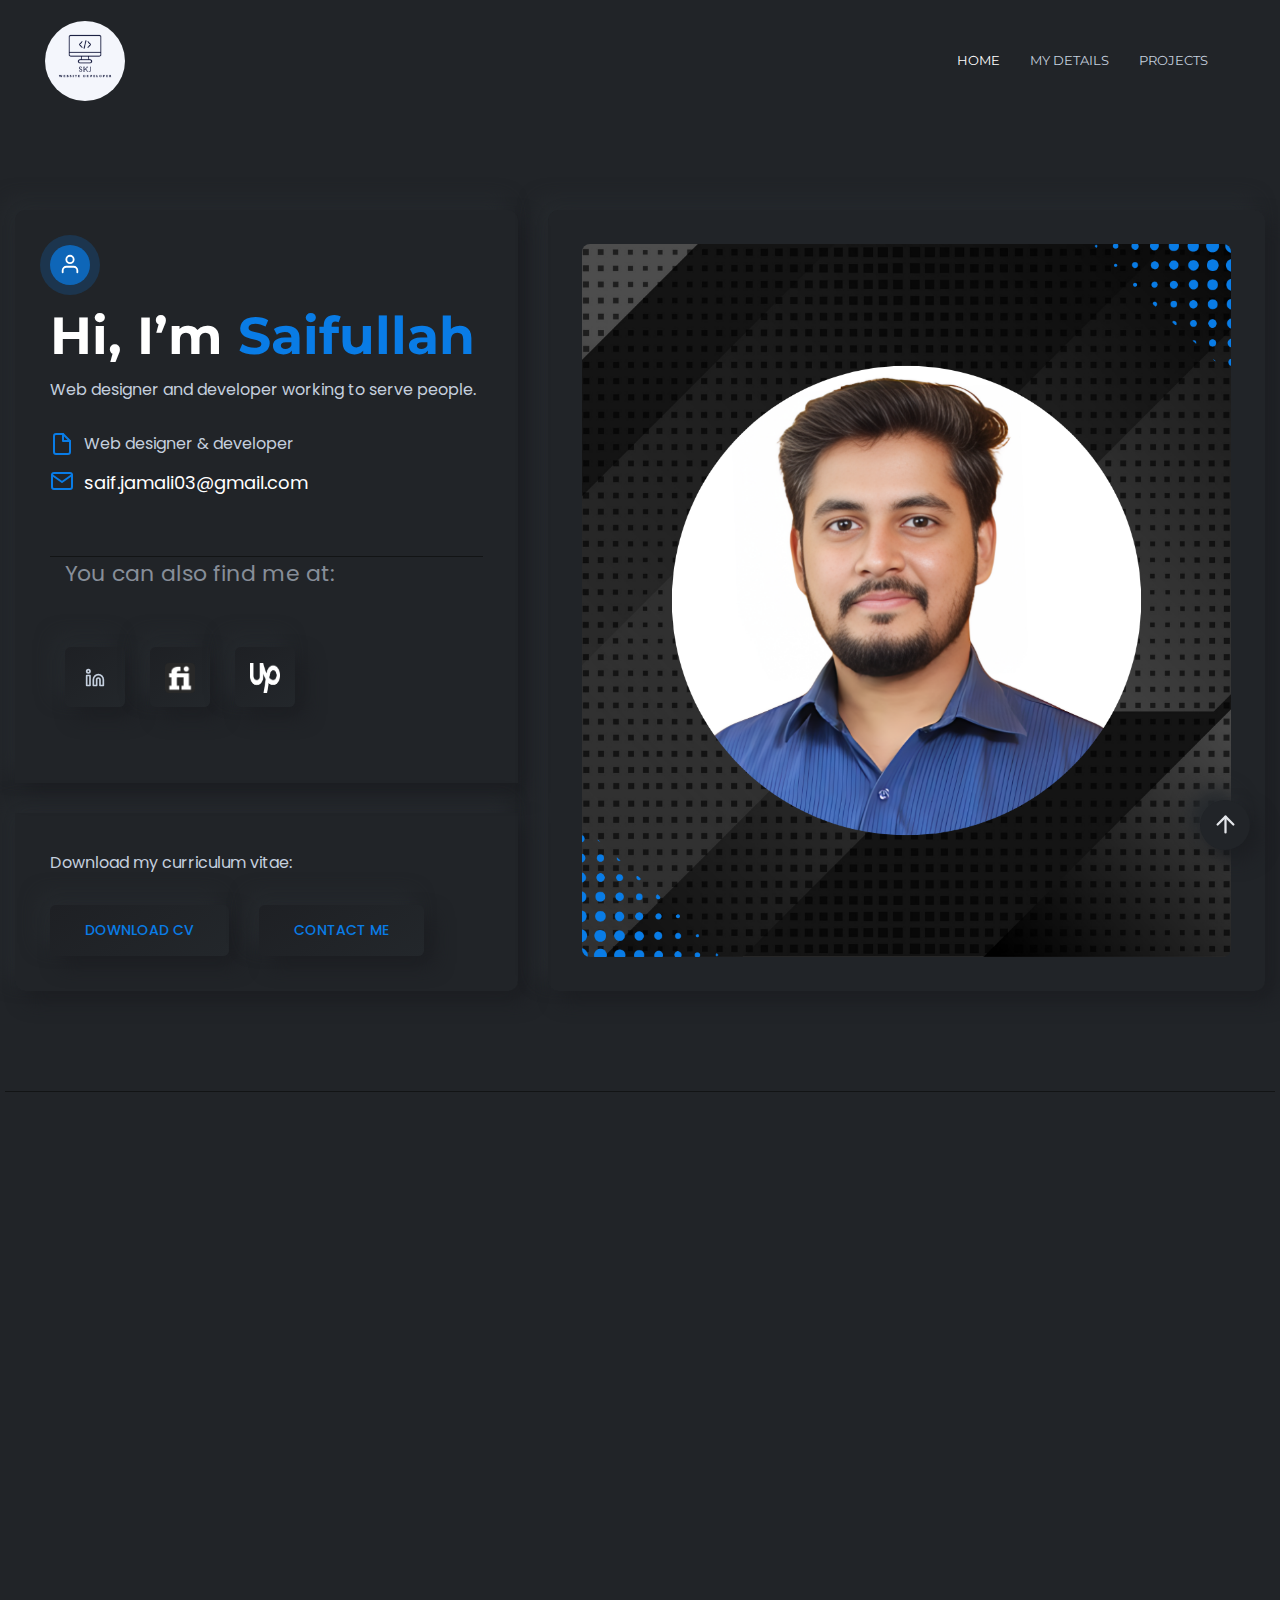
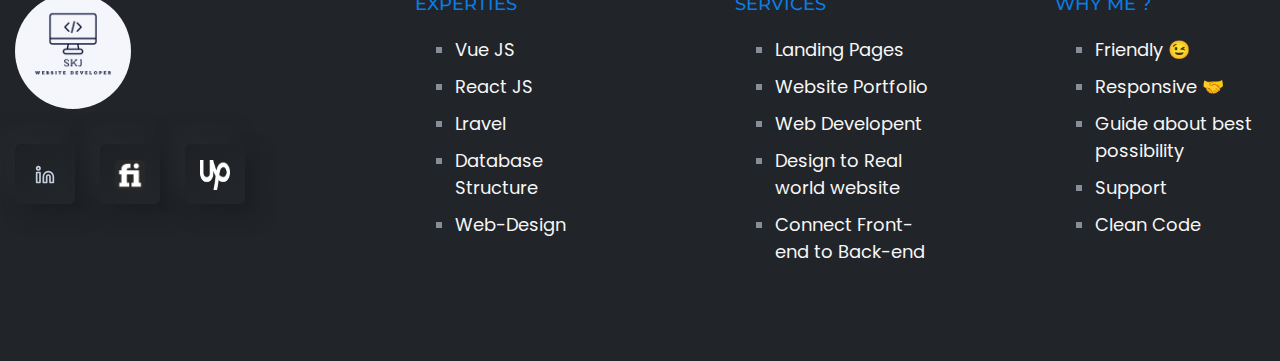
==== index.html @ 43b7f796 "portfolio" ====
<!DOCTYPE html>
<html lang="en">


<head>
    <meta charset="utf-8">
    <meta http-equiv="x-ua-compatible" content="ie=edge">
    <title>Saifullah</title>
    <meta name="robots" content="noindex, follow" />
    <meta name="description" content="">
    <meta name="viewport" content="width=device-width, initial-scale=1, shrink-to-fit=no">
    <!-- Favicon -->
    <link rel="shortcut icon" href="assets/images/portfolio-logo.png">
    <!-- CSS 
    ============================================ -->
    <link rel="stylesheet" href="assets/css/vendor/bootstrap.min.css">
    <link rel="stylesheet" href="assets/css/vendor/slick.css">
    <link rel="stylesheet" href="assets/css/vendor/slick-theme.css">
    <link rel="stylesheet" href="assets/css/vendor/aos.css">
    <link rel="stylesheet" href="assets/css/plugins/feature.css">
    <!-- Style css -->
    <link rel="stylesheet" href="assets/css/style.css">
</head>

<body class="template-color-1 spybody" data-spy="scroll" data-target=".navbar-example2" data-offset="150">
    <!-- header - developer home -->

    <!-- Start Header -->
    <header class="rn-header haeder-default black-logo-version header--fixed header--sticky">
        <div class="header-wrapper rn-popup-mobile-menu m--0 row align-items-center">
            <!-- Start Header Left -->
            <div class="col-lg-2 col-6">
                <div class="header-left">
                    <div class="logo">
                        <a href="#">
                            <img style="border-radius: 100%; width: 80px; " src="assets/images/portfolio-logo.png" alt="logo-image">
                        </a>
                    </div>
                </div>
            </div>
            <!-- End Header Left -->
            <!-- Start Header Center -->
            <div class="col-lg-10 col-6">
                <div class="header-center">
                    <nav id="sideNav" class="mainmenu-nav navbar-example2 d-none d-xl-block">
                        <!-- Start Mainmanu Nav -->
                        <ul class="primary-menu nav nav-pills">
                            <li class="nav-item"><a class="nav-link smoth-animation active" href="#home">Home</a></li>
                            <li class="nav-item"><a class="nav-link smoth-animation" href="#resume">My Details</a></li>
                            <li class="nav-item"><a class="nav-link smoth-animation" href="#portfolio">Projects</a></li>
                        </ul>
                        <!-- End Mainmanu Nav -->
                    </nav>
                    <!-- Start Header Right  -->
                    <div class="header-right">

                        <div class="hamberger-menu d-block d-xl-none">
                            <i id="menuBtn" class="feather-menu humberger-menu"></i>
                        </div>

                        <div class="close-menu d-block">
                            <span class="closeTrigger">
                                <i data-feather="x"></i>
                            </span>
                        </div>
                    </div>
                    <!-- End Header Right  -->

                </div>
            </div>
            <!-- End Header Center -->
        </div>
    </header>
    <!-- End Header Area -->

    <!-- Start Popup Mobile Menu  -->
    <div class="popup-mobile-menu">
        <div class="inner">
            <div class="menu-top">
                <div class="menu-header">
                    <a class="logo" href="index-2.html">
                        <img style="border-radius:100%; width:30%;" src="assets/images/portfolio-logo.png" alt="logo-image">
                    </a>
                    <div class="close-button">
                        <button class="close-menu-activation close"><i data-feather="x"></i></button>
                    </div>
                </div>
                <p class="discription">Welcomr to my profile.
                </p>
            </div>
            <div class="content">
                <ul class="primary-menu nav nav-pills">
                    <li class="nav-item"><a class="nav-link smoth-animation active" href="#home">Home</a></li>
                    <li class="nav-item"><a class="nav-link smoth-animation" href="#resume">My Details</a></li>
                    <li class="nav-item"><a class="nav-link smoth-animation" href="#portfolio">Projects</a></li>
                </ul>
                <!-- social sharea area -->
                <div class="social-share-style-1 mt--40">
                    <span class="title">Find me also</span>
                    <ul class="social-share d-flex liststyle">
                        <li class="facebook">
                            <a href="https://www.linkedin.com/in/saifkj/">
                                <i data-feather="linkedin"></i>
                            </a>
                        </li>
                        <li class="instagram">
                            <a href="https://www.fiverr.com/saifullah1110">
                                <img style="width: 30px; height: 30px;" src="assets/images/icons/fiverr.png" alt="">
                            </a>
                        </li>
                        <li class="linkedin">
                            <a href="https://www.upwork.com/freelancers/~0142172d98c1a4bb8a">
                                <img style="width: 30px; height: 30px;" src="assets/images/icons/upwork.png" alt="">
                            </a>
                        </li>
                    </ul>
                </div>
                <!-- end -->
            </div>
        </div>
    </div>
    <!-- End Popup Mobile Menu  -->

    <main class="main-page-wrapper">

        <!-- Start Slider Area -->
        <div id="home" class="rn-slide-area">
            <div class="slide slider-style-3">
                <div class="container">
                    <div class="row slider-wrapper">
                        <div class="order-2 order-xl-1 col-lg-12 col-xl-5 mt_lg--50 mt_md--50 mt_sm--50">
                            <div class="slider-info">
                                <div class="row">
                                    <div class="col-xl-12 col-lg-12 col-12">
                                        <div class="user-info-top">
                                            <div class="user-info-header">
                                                <div class="user">
                                                    <i data-feather="user"></i>
                                                </div>
                                                <h2 class="title">
                                                    Hi, I’m <span>Saifullah</span>
                                                </h2>
                                                <p class="disc">Web designer and developer working to serve people.</p>
                                            </div>
                                            <div class="user-info-footer">
                                                <div class="info">
                                                    <i data-feather="file"></i>
                                                    <span>Web designer & developer</span>
                                                </div>
                                                <div class="info">
                                                    <i data-feather="mail"></i>
                                                    <a href="mailto:saif.jamali03@gmail.com">saif.jamali03@gmail.com</a>
                                                </div>

                                                <div id="footer" class="rn-footer-area footer-style-2 section-separator">
                                                    <div class="container">
                                                        <p style="margin-top: 60px;">You can also find me at: </p>
                                                        <div class="row">
                                                            <div class="col-xl-3 col-12 col-lg-3 col-md-6 col-sm-6 col-12">
                                                                <div class="social-icone-wrapper">
                                                                    <ul class="social-share d-flex liststyle">
                                                                        <li class="facebook">
                                                                            <a href="https://www.linkedin.com/in/saifkj/">
                                                                                <i data-feather="linkedin"></i>
                                                                            </a>
                                                                        </li>
                                                                        <li class="instagram">
                                                                            <a href="https://www.fiverr.com/saifullah1110">
                                                                                <img style="width: 30px; height: 30px;" src="assets/images/icons/fiverr.png" alt="">
                                                                            </a>
                                                                        </li>
                                                                        <li class="linkedin">
                                                                            <a href="https://www.upwork.com/freelancers/~0142172d98c1a4bb8a">
                                                                                <img style="width: 30px; height: 30px;" src="assets/images/icons/upwork.png" alt="">
                                                                            </a>
                                                                        </li>
                                                                    </ul>
                                                                </div>
                                                            </div>
                                                        </div>
                                                    </div>
                                                </div>
                                            </div>
                                        </div>
                                    </div>

                                    <div class="col-xl-12 col-lg-12 col-12">
                                        <div class="user-info-bottom">
                                            <span>Download my curriculum vitae: </span>
                                            <div class="button-wrapper d-flex">
                                                <a class="rn-btn mr--30" href="#contacts"><span>DOWNLOAD CV</span></a>
                                                <a class="rn-btn" href="#contacts"><span>CONTACT ME</span></a>
                                            </div>
                                        </div>
                                    </div>

                                </div>
                            </div>
                        </div>

                        <div class="order-1 order-xl-2 col-lg-12 col-xl-7">
                            <div class="background-image-area">
                                <div class="thumbnail-image">
                                    <img src="assets/images/portfolio-my-image.png" alt="Personal Portfolio">
                                </div>
                            </div>
                        </div>
                    </div>
                </div>
            </div>
        </div>
        <!-- End Slider Area -->

        <div class="rn-resume-area rn-section-gap section-separator" id="resume">
            <div class="container">
                <div class="row">
                    <div class="col-lg-12">
                        <div data-aos="fade-up" data-aos-duration="500" data-aos-delay="100" data-aos-once="true" class="section-title text-center">
                            <span class="subtitle">3+ Years of Experience</span>
                            <h2 class="title">My Details</h2>
                        </div>
                    </div>
                </div>
                <div class="row mt--45">
                    <div class="col-lg-12">
                        <ul data-aos="fade-up" data-aos-duration="500" data-aos-delay="100" data-aos-once="true" class="rn-nav-list nav nav-tabs" id="myTabs" role="tablist">
                            <li class="nav-item">
                                <a class="nav-link active" id="education-tab" data-toggle="tab" href="#education" role="tab" aria-controls="education" aria-selected="true">education</a>
                            </li>
                            <li class="nav-item">
                                <a class="nav-link " id="professional-tab" data-toggle="tab" href="#professional" role="tab" aria-controls="professional" aria-selected="false">professional
                                    Skills</a>
                            </li>
                            <li class="nav-item">
                                <a class="nav-link" id="experience-tab" data-toggle="tab" href="#experience" role="tab" aria-controls="experience" aria-selected="false">experience</a>
                            </li>
                        </ul>

                        <!-- Start Tab Content Wrapper  -->
                        <div data-aos="fade-up" data-aos-duration="500" data-aos-delay="200" data-aos-once="true" class="rn-nav-content tab-content" id="myTabContents">

                            <!-- Education Section  -->
                            <div class="tab-pane show active fade single-tab-area" id="education" role="tabpanel" aria-labelledby="education-tab">
                                <div class="personal-experience-inner mt--40">

                                    <h4 class="maintitle">Education</h4>
                                    
                                    <div class="row">
                                        <!-- Start Skill List Area  -->
                                            <div class="col-lg-6 col-md-12 col-12">
                                                <div class="content">
                                                    <div class="experience-list">

                                                        <div class="resume-single-list">
                                                            <div class="inner">
                                                                <div class="heading">
                                                                    <div class="title">
                                                                        <h4>Microverse</h4>
                                                                        <span>Global Remote School of Programming</span>
                                                                    </div>
                                                                </div>
                                                                <p class="description">
                                                                    Microverse Graduate | Full Stack Web Developer Training | Emphasis on remote collaboration and 
                                                                    real-world project experience
                                                                </p>
                                                            </div>
                                                        </div>

                                                        <div class="resume-single-list">
                                                            <div class="inner">
                                                                <div class="heading">
                                                                    <div class="title">
                                                                        <h4>Intermediate</h4>
                                                                        <span>Pre-Enginering</span>
                                                                    </div>
                                                                </div>
                                                                <p class="description">
                                                                    This preparatory phase equips students with the essential knowledge and 
                                                                    problem-solving skills necessary for success in diverse engineering disciplines.
                                                                </p>
                                                            </div>
                                                        </div>
                                                    </div>
                                                </div>
                                            </div>

                                            <div class="col-lg-6 col-md-12 col-12">
                                                <div class="content">
                                                    <div class="experience-list">
                                                        <!-- Start Single List  -->
                                                        <div class="resume-single-list">
                                                            <div class="inner">
                                                                <div class="heading">
                                                                    <div class="title">
                                                                        <h4> Aptech </h4>
                                                                        <span>School Of Information Technology</span>
                                                                    </div>
                                                                </div>
                                                                <p class="description">
                                                                    Aptech Certified Professional |
                                                                    Developed practical skills for effective problem-solving and software development.</p>
                                                            </div>
                                                        </div>
                                                        <!-- End Single List  -->

                                                        <!-- Start Single List  -->
                                                        <div class="resume-single-list">
                                                            <div class="inner">
                                                                <div class="heading">
                                                                    <div class="title">
                                                                        <h4>Bachelors</h4>
                                                                        <span>Bachelors in Studies</span>
                                                                    </div>
                                                                </div>
                                                                <p class="description"> 
                                                                    Bachelors degree in International Relations which 
                                                                    helps me to understand the world politics , cold war, and the descision making in critical 
                                                                    conditions
                                                                </p>
                                                            </div>
                                                        </div>
                                                        <!-- End Single List  -->

                                                    </div>
                                                </div>
                                            </div>
                                        <!-- End Skill List Area  -->
                                    </div>
                                </div>
                            </div>
                            <!-- Education Section  -->

                            <!-- Skills Sections  -->
                            <div class="tab-pane fade " id="professional" role="tabpanel" aria-labelledby="professional-tab">
                                <div class="personal-experience-inner mt--40">
                                    <div class="row row--40">

                                        <div class="col-lg-6 col-md-6 col-12">
                                            <div class="progress-wrapper">
                                                <div class="content">
                                                    <span class="subtitle">Features</span>
                                                    <h4 class="maintitle">Design Skill</h4>

                                                    <div class="progress-charts">
                                                        <h6 class="heading heading-h6">FIGMA</h6>
                                                        <div class="progress">
                                                            <div class="progress-bar wow fadeInLeft" data-wow-duration="0.5s" data-wow-delay=".3s" role="progressbar" style="width: 85%" aria-valuenow="85" aria-valuemin="0" aria-valuemax="100"></div>
                                                        </div>
                                                    </div>
                                                    
                                                    <div class="progress-charts">
                                                        <h6 class="heading heading-h6">CANVA</h6>
                                                        <div class="progress">
                                                            <div class="progress-bar wow fadeInLeft" data-wow-duration="0.6s" data-wow-delay=".4s" role="progressbar" style="width: 70%" aria-valuenow="85" aria-valuemin="0" aria-valuemax="100"></div>
                                                        </div>
                                                    </div>

                                                    <div class="progress-charts">
                                                        <h6 class="heading heading-h6">PORTFOLIO</h6>
                                                        <div class="progress">
                                                            <div class="progress-bar wow fadeInLeft" data-wow-duration="0.7s" data-wow-delay=".5s" role="progressbar" style="width: 75%" aria-valuenow="85" aria-valuemin="0" aria-valuemax="100"></div>
                                                        </div>
                                                    </div>

                                                    <div class="progress-charts">
                                                        <h6 class="heading heading-h6">LANDING PAGE</h6>
                                                        <div class="progress">
                                                            <div class="progress-bar wow fadeInLeft" data-wow-duration="0.8s" data-wow-delay=".6s" role="progressbar" style="width: 88%" aria-valuenow="85" aria-valuemin="0" aria-valuemax="100"></div>
                                                        </div>
                                                    </div>

                                                    <div class="progress-charts">
                                                        <h6 class="heading heading-h6">TAILWIND CSS</h6>
                                                        <div class="progress">
                                                            <div class="progress-bar wow fadeInLeft" data-wow-duration="0.8s" data-wow-delay=".6s" role="progressbar" style="width: 75%" aria-valuenow="85" aria-valuemin="0" aria-valuemax="100"></div>
                                                        </div>
                                                    </div>

                                                    <div class="progress-charts">
                                                        <h6 class="heading heading-h6">BOOTSTRAP</h6>
                                                        <div class="progress">
                                                            <div class="progress-bar wow fadeInLeft" data-wow-duration="0.8s" data-wow-delay=".6s" role="progressbar" style="width: 75%" aria-valuenow="85" aria-valuemin="0" aria-valuemax="100"></div>
                                                        </div>
                                                    </div>

                                                </div>
                                            </div>
                                        </div>


                                        <div class="col-lg-6 col-md-6 col-12 mt_sm--60">
                                            <div class="progress-wrapper">
                                                <div class="content">
                                                    <span class="subtitle">Features</span>
                                                    <h4 class="maintitle">Development Skill</h4>
                                                    <div class="progress-charts">
                                                        <h6 class="heading heading-h6">REACT JS</h6>
                                                        <div class="progress">
                                                            <div class="progress-bar wow fadeInLeft" data-wow-duration="0.5s" data-wow-delay=".3s" role="progressbar" style="width: 85%" aria-valuenow="85" aria-valuemin="0" aria-valuemax="100"></div>
                                                        </div>
                                                    </div>
                                                    <div class="progress-charts">
                                                        <h6 class="heading heading-h6">VUE JS</h6>
                                                        <div class="progress">
                                                            <div class="progress-bar wow fadeInLeft" data-wow-duration="0.6s" data-wow-delay=".4s" role="progressbar" style="width: 88%" aria-valuenow="85" aria-valuemin="0" aria-valuemax="100"></div>
                                                        </div>
                                                    </div>

                                                    <div class="progress-charts">
                                                        <h6 class="heading heading-h6">HTML/ CSS / VANILLAN JAVASCRIPT</h6>
                                                        <div class="progress">
                                                            <div class="progress-bar wow fadeInLeft" data-wow-duration="0.7s" data-wow-delay=".5s" role="progressbar" style="width: 90%" aria-valuenow="85" aria-valuemin="0" aria-valuemax="100"></div>
                                                        </div>
                                                    </div>


                                                    <div class="progress-charts">
                                                        <h6 class="heading heading-h6">PHP LARAVEL</h6>
                                                        <div class="progress">
                                                            <div class="progress-bar wow fadeInLeft" data-wow-duration="0.9s" data-wow-delay=".7s" role="progressbar" style="width: 77%" aria-valuenow="85" aria-valuemin="0" aria-valuemax="100"></div>
                                                        </div>
                                                    </div>

                                                    <div class="progress-charts">
                                                        <h6 class="heading heading-h6">DATABASE</h6>
                                                        <div class="progress">
                                                            <div class="progress-bar wow fadeInLeft" data-wow-duration="0.9s" data-wow-delay=".7s" role="progressbar" style="width: 77%" aria-valuenow="85" aria-valuemin="0" aria-valuemax="100"></div>
                                                        </div>
                                                    </div>

                                                    <div class="progress-charts">
                                                        <h6 class="heading heading-h6">API DEVELOPMENT</h6>
                                                        <div class="progress">
                                                            <div class="progress-bar wow fadeInLeft" data-wow-duration="0.9s" data-wow-delay=".7s" role="progressbar" style="width: 81%" aria-valuenow="85" aria-valuemin="0" aria-valuemax="100"></div>
                                                        </div>
                                                    </div>
                                                    <!-- End Single Progress Charts -->

                                                </div>
                                            </div>
                                        </div>
                                        <!-- End Single Progressbar  -->

                                    </div>
                                </div>
                            </div>
                            <!-- Skills Sections  -->

                            <!-- Start Single Tab  -->
                            <div class="tab-pane fade" id="experience" role="tabpanel" aria-labelledby="experience-tab">
                                <div class="personal-experience-inner mt--40">
                                    <h4 class="maintitle">Job Experience</h4>
                                    <div class="row">
                                        <!-- Start Skill List Area 2nd  -->
                                        <div class="col-lg-6 col-md-12 col-12 mt_md--60 mt_sm--60">
                                            <div class="content">

                                                <div class="experience-list">

                                                    <!-- Start Single List  -->
                                                    <div class="resume-single-list">
                                                        <div class="inner">
                                                            <div class="heading">
                                                                <div class="title">
                                                                    <h4>Microverse</h4>
                                                                    <span>Student Intern</span>
                                                                </div>

                                                            </div>
                                                            <p class="description">
                                                                As a student intern I have the opportunity of the code reviews, providing and receiving constructive 
                                                                feedback from peers and mentors to improve their coding abilities.
                                                            </p>
                                                        </div>
                                                    </div>
                                                    <!-- End Single List  -->

                                                    <!-- Start Single List  -->
                                                    <div class="resume-single-list">
                                                        <div class="inner">
                                                            <div class="heading">
                                                                <div class="title">
                                                                    <h4>Jeeglo</h4>
                                                                    <span>Web Developer</span>
                                                                </div>
                                                            </div>
                                                            <p class="description">
                                                                I work on Vue.js for frontend development, creating Laravel APIs, and 
                                                                seamlessly connecting frontend interfaces with 
                                                                backend Laravel databases.
                                                            </p>
                                                        </div>
                                                    </div>
                                                </div>
                                            </div>
                                        </div>

                                          <div class="col-lg-6 col-md-12 col-12 mt_md--60 mt_sm--60">
                                            <div class="content">
                                                <div class="experience-list">

                                                    <div class="resume-single-list">
                                                        <div class="inner">
                                                            <div class="heading">
                                                                <div class="title">
                                                                    <h4>Microverse</h4>
                                                                    <span>Mentor</span>
                                                                </div>
                                                            </div>
                                                            <p class="description">
                                                                Guide Students If they stuck with coding problems, help them to build commincations skills,
                                                                support them with new tools and guide how use. 
                                                                Also guide them how to work with the differnet people of the worlds.
                                                            </p>
                                                        </div>
                                                    </div>

                                                    <!-- <div class="resume-single-list">
                                                        <div class="inner">
                                                            <div class="heading">
                                                                <div class="title">
                                                                    <h4>The Personal Portfolio Mystery</h4>
                                                                    <span>Job at Rainbow-Themes (2008 - 2016)</span>
                                                                </div>
                                                                <div class="date-of-time">
                                                                    <span>4.95/5</span>
                                                                </div>
                                                            </div>
                                                            <p class="description">Generate Lorem Ipsum which looks. Ut tincidunt est ac dolor aliquam sodales.
                                                                Phasellus sed mauris hendrerit, laoreet sem in, lobortis
                                                                mauris hendrerit ante.</p>
                                                        </div>
                                                    </div>                                                    -->

                                                </div>
                                            </div>
                                        </div>
                                        <!-- End Skill List Area  -->

                                    </div>
                                </div>
                            </div>
                            <!-- End Single Tab  -->
                        </div>
                    </div>
                </div>
            </div>
        </div>

        <!-- Projects -->
        <div id="portfolio" class="rn-portfolio-area portfolio-style-three rn-section-gap section-separator">
            <div class="container">
                <div class="row">
                    <div class="col-lg-12">
                        <div data-aos="fade-up" data-aos-duration="500" data-aos-delay="100" data-aos-once="true" class="section-title text-center">
                            <span class="subtitle">Visit my projects</span>
                            <h2 class="title">Projects</h2>
                        </div>
                    </div>
                </div>
                <div class="row mt--25 mt_md--5 mt_sm--5">
                    <div class="col-lg-12">
                        <div data-aos="fade-up" data-aos-duration="500" data-aos-delay="200" data-aos-once="true" class="portfolio-wrapper portfolio-slick-activation slick-arrow-style-one rn-slick-dot-style">

                            <div class="rn-portfolio-slick">
                                <div class="rn-portfolio" data-toggle="modal" data-target="#exampleModalCenter">
                                    <div class="inner">
                                        <div class="thumbnail">
                                            <a href="javascript:void(0)">
                                                <img style="height:150px !important;" src="assets/images/my-projects/project001.png" alt="Personal Portfolio Images">
                                            </a>
                                        </div>
                                        <div class="content">
                                            <div class="category-info">
                                                <div class="category-list">
                                                    <a href="javascript:void(0)">CAPSTONE PROJECT</a>
                                                </div>
                                            </div>
                                            <h4 class="title">
                                                <a href="https://saifullah767.github.io/capstone/" target="_blank">
                                                    CC GLOBAL SUMMIT LANDING PAGE
                                                    <i class="feather-arrow-up-right"></i>
                                                </a>
                                            </h4>
                                        </div>
                                    </div>
                                </div>
                            </div>

                            <div class="rn-portfolio-slick">
                                <div class="rn-portfolio" data-toggle="modal" data-target="#exampleModalCenter">
                                    <div class="inner">
                                        <div class="thumbnail">
                                            <a href="javascript:void(0)">
                                                <img style="height:150px !important;" src="assets/images/my-projects/project-upwork-round.png" alt="Personal Portfolio Images">
                                            </a>
                                        </div>
                                        <div class="content">
                                            <div class="category-info">
                                                <div class="category-list">
                                                    <a href="javascript:void(0)">Upwork Project</a>
                                                </div>
                                            </div>
                                            <h4 class="title">
                                                <a href="https://up-work-test-46on.vercel.app/" target="_blank">
                                                    Round Home || Landing Page
                                                    <i class="feather-arrow-up-right"></i>
                                                </a>
                                            </h4>
                                        </div>
                                    </div>
                                </div>
                            </div>

                            <div class="rn-portfolio-slick">
                                <div class="rn-portfolio" data-toggle="modal" data-target="#exampleModalCenter">
                                    <div class="inner">
                                        <div class="thumbnail">
                                            <a href="javascript:void(0)">
                                                <img style="height:150px !important;" src="assets/images/my-projects/project-oldprotfolio.png" alt="Personal Portfolio Images">
                                            </a>
                                        </div>
                                        <div class="content">
                                            <div class="category-info">
                                                <div class="category-list">
                                                    <a href="javascript:void(0)">My Previous Portfolio</a>
                                                </div>
                                            </div>
                                            <h4 class="title">
                                                <a href="https://saifullah767.github.io/My-portfolio/" target="_blank">
                                                    My Previous portfolio based on React JS
                                                    <i class="feather-arrow-up-right"></i>
                                                </a>
                                            </h4>
                                        </div>
                                    </div>
                                </div>
                            </div>

                            <div class="rn-portfolio-slick">
                                <div class="rn-portfolio" data-toggle="modal" data-target="#exampleModalCenter">
                                    <div class="inner">
                                        <div class="thumbnail">
                                            <a href="javascript:void(0)">
                                                <img style="height:150px !important;" src="assets/images/my-projects/project-awesomeBooks.png" alt="Personal Portfolio Images">
                                            </a>
                                        </div>
                                        <div class="content">
                                            <div class="category-info">
                                                <div class="category-list">
                                                    <a href="javascript:void(0)">Awesome Books</a>
                                                </div>
                                            </div>
                                            <h4 class="title">
                                                <a href="https://saifullah767.github.io/Awesome-Books-ES6/" target="_blank">
                                                    Project Based on Vanilla JS to store data
                                                    <i class="feather-arrow-up-right"></i>
                                                </a>
                                            </h4>
                                        </div>
                                    </div>
                                </div>
                            </div>

                            <div class="rn-portfolio-slick">
                                <div class="rn-portfolio" data-toggle="modal" data-target="#exampleModalCenter">
                                    <div class="inner">
                                        <div class="thumbnail">
                                            <a href="javascript:void(0)">
                                                <img style="height:150px !important;" src="assets/images/my-projects/project-portfolio-module.png" alt="Personal Portfolio Images">
                                            </a>
                                        </div>
                                        <div class="content">
                                            <div class="category-info">
                                                <div class="category-list">
                                                    <a href="javascript:void(0)">Portfolio Website Project</a>
                                                </div>
                                            </div>
                                            <h4 class="title">
                                                <a href="https://saifullah767.github.io/Portfolio_module/project_one.html" target="_blank">
                                                    Figma to HTML / CSS convert template project
                                                    <i class="feather-arrow-up-right"></i>
                                                </a>
                                            </h4>
                                        </div>
                                    </div>
                                </div>
                            </div>

                        </div>
                    </div>
                </div>
            </div>
        </div>


        <!-- Modal Portfolio Body area Start -->

        <!-- End Modal Portfolio area -->

        <!-- Back to  top Start -->
        <div class="backto-top">
            <div>
                <i data-feather="arrow-up"></i>
            </div>
        </div>
        <!-- Back to top end -->

    </main>
    <!-- Rn footer area Start -->
        <div id="footer" class="rn-footer-area footer-style-2 rn-section-gapTop section-separator">
            <div class="container pb--80 pb_sm--40 plr_sm--20">
                <div class="row">
                    <div class="col-xl-3 col-12 col-lg-3 col-md-6 col-sm-6 col-12">
                        <div class="logo-thumbnail">
                            <a href="#"><img style="border-radius:100%; width:40%;" src="assets/images/portfolio-logo.png" alt="logo-image"></a>
                        </div>
                        <div class="social-icone-wrapper">
                            <ul class="social-share d-flex liststyle">
                                <li class="facebook">
                                    <a href="https://www.linkedin.com/in/saifkj/">
                                        <i data-feather="linkedin"></i>
                                    </a>
                                </li>
                                <li class="instagram">
                                    <a href="https://www.fiverr.com/saifullah1110">
                                        <img style="width: 30px; height: 30px;" src="assets/images/icons/fiverr.png" alt="">
                                    </a>
                                </li>
                                <li class="linkedin">
                                    <a href="https://www.upwork.com/freelancers/~0142172d98c1a4bb8a">
                                        <img style="width: 30px; height: 30px;" src="assets/images/icons/upwork.png" alt="">
                                    </a>
                                </li>
                            </ul>
                        </div>
                    </div>
                    <div class="col-sl-3 col-12 mt_sm--20 col-lg-3 col-md-6 col-sm-6 col-12">
                        <div class="menu-wrapper">
                            <div class="menu-title">
                                <h6>Experties</h6>
                            </div>
                            <ul class="">
                                <li><a href="#">Vue JS</a></li>
                                <li><a href="#">React JS</a></li>
                                <li><a href="#">Lravel</a></li>
                                <li><a href="#">Database Structure</a></li>
                                <li><a href="#">Web-Design</a></li>
                            </ul>
                        </div>
                    </div>
                    <div class="col-sl-3 col-12 mt_sm--20 col-lg-3 col-md-6 col-sm-6 col-12">
                        <div class="menu-wrapper">
                            <div class="menu-title">
                                <h6>Services</h6>
                            </div>
                            <ul class="">
                                <li><a href="#">Landing Pages</a></li>
                                <li><a href="#">Website Portfolio</a></li>
                                <li><a href="#">Web Developent</a></li>
                                <li><a href="#">Design to Real world website</a></li>
                                <li><a href="#">Connect Front-end to Back-end</a></li>
                            </ul>
                        </div>
                    </div>
                    <div class="col-sl-3 col-12 mt_sm--20 col-lg-3 col-md-6 col-sm-6 col-12">
                        <div class="menu-wrapper">
                            <div class="menu-title">
                                <h6>Why Me ? </h6>
                            </div>
                            <ul class="">
                                <li><a href="#">Friendly 😉</a></li>
                                <li><a href="#">Responsive 🤝</a></li>
                                <li><a href="#">Guide about best possibility</a></li>
                                <li><a href="#">Support</a></li>
                                <li><a href="#">Clean Code </a></li>
                            </ul>
                        </div>
                    </div>
                </div>
            </div>
        </div>
    <!-- Rn footer area end -->
    <!-- JS ============================================ -->
    <script src="assets/js/vendor/jquery.js"></script>
    <script src="assets/js/vendor/modernizer.min.js"></script>
    <script src="assets/js/vendor/feather.min.js"></script>
    <script src="assets/js/vendor/slick.min.js"></script>
    <script src="assets/js/vendor/bootstrap.js"></script>
    <script src="assets/js/vendor/text-type.js"></script>
    <script src="assets/js/vendor/wow.js"></script>
    <script src="assets/js/vendor/aos.js"></script>
    <script src="assets/js/vendor/particles.js"></script>
    <!-- main JS -->
    <script src="assets/js/main.js"></script>
</body>


</html>
---- assets/css/plugins/feature.css ----
@font-face{font-family:'Feather';src:url('../../fonts/Feather144f.ttf?sdxovp') format('truetype'),url('../../fonts/Feather144f.woff?sdxovp') format('woff'),url('../../fonts/Feather144f.svg?sdxovp#Feather') format('svg');font-weight:normal;font-style:normal}[class^="feather-"],[class*=" feather-"]{font-family:'feather' !important;speak:none;font-style:normal;font-weight:normal;font-variant:normal;text-transform:none;line-height:1;-webkit-font-smoothing:antialiased;-moz-osx-font-smoothing:grayscale}.feather-activity:before{content:"\e900"}.feather-airplay:before{content:"\e901"}.feather-alecirclert-:before{content:"\e902"}.feather-alert-octagon:before{content:"\e903"}.feather-alert-triangle:before{content:"\e904"}.feather-align-center:before{content:"\e905"}.feather-align-justify:before{content:"\e906"}.feather-align-left:before{content:"\e907"}.feather-align-right:before{content:"\e908"}.feather-anchor:before{content:"\e909"}.feather-aperture:before{content:"\e90a"}.feather-archive:before{content:"\e90b"}.feather-arrow-down:before{content:"\e90c"}.feather-arrow-down-circle:before{content:"\e90d"}.feather-arrow-down-left:before{content:"\e90e"}.feather-arrow-down-right:before{content:"\e90f"}.feather-arrow-left:before{content:"\e910"}.feather-arrow-left-circle:before{content:"\e911"}.feather-arrow-right:before{content:"\e912"}.feather-arrow-right-circle:before{content:"\e913"}.feather-arrow-up:before{content:"\e914"}.feather-arrow-up-circle:before{content:"\e915"}.feather-arrow-up-left:before{content:"\e916"}.feather-arrow-up-right:before{content:"\e917"}.feather-at-sign:before{content:"\e918"}.feather-award:before{content:"\e919"}.feather-bar-chart:before{content:"\e91a"}.feather-bar-chart-2:before{content:"\e91b"}.feather-battery:before{content:"\e91c"}.feather-battery-charging:before{content:"\e91d"}.feather-bell:before{content:"\e91e"}.feather-bell-off:before{content:"\e91f"}.feather-bluetooth:before{content:"\e920"}.feather-bold:before{content:"\e921"}.feather-book:before{content:"\e922"}.feather-book-open:before{content:"\e923"}.feather-bookmark:before{content:"\e924"}.feather-box:before{content:"\e925"}.feather-briefcase:before{content:"\e926"}.feather-calendar:before{content:"\e927"}.feather-camera:before{content:"\e928"}.feather-camera-off:before{content:"\e929"}.feather-cast:before{content:"\e92a"}.feather-check:before{content:"\e92b"}.feather-check-circle:before{content:"\e92c"}.feather-check-square:before{content:"\e92d"}.feather-chevron-down:before{content:"\e92e"}.feather-chevron-left:before{content:"\e92f"}.feather-chevron-right:before{content:"\e930"}.feather-chevron-up:before{content:"\e931"}.feather-chevrons-down:before{content:"\e932"}.feather-chevrons-left:before{content:"\e933"}.feather-chevrons-right:before{content:"\e934"}.feather-chevrons-up:before{content:"\e935"}.feather-chrome:before{content:"\e936"}.feather-circle:before{content:"\e937"}.feather-clipboard:before{content:"\e938"}.feather-clock:before{content:"\e939"}.feather-cloud:before{content:"\e93a"}.feather-cloud-drizzle:before{content:"\e93b"}.feather-cloud-lightning:before{content:"\e93c"}.feather-cloud-off:before{content:"\e93d"}.feather-cloud-rain:before{content:"\e93e"}.feather-cloud-snow:before{content:"\e93f"}.feather-code:before{content:"\e940"}.feather-codepen:before{content:"\e941"}.feather-command:before{content:"\e942"}.feather-compass:before{content:"\e943"}.feather-copy:before{content:"\e944"}.feather-corner-down-left:before{content:"\e945"}.feather-corner-down-right:before{content:"\e946"}.feather-corner-left-down:before{content:"\e947"}.feather-corner-left-up:before{content:"\e948"}.feather-corner-right-down:before{content:"\e949"}.feather-corner-right-up:before{content:"\e94a"}.feather-corner-up-left:before{content:"\e94b"}.feather-corner-up-right:before{content:"\e94c"}.feather-cpu:before{content:"\e94d"}.feather-credit-card:before{content:"\e94e"}.feather-crop:before{content:"\e94f"}.feather-crosshair:before{content:"\e950"}.feather-database:before{content:"\e951"}.feather-delete:before{content:"\e952"}.feather-disc:before{content:"\e953"}.feather-dollar-sign:before{content:"\e954"}.feather-download:before{content:"\e955"}.feather-download-cloud:before{content:"\e956"}.feather-droplet:before{content:"\e957"}.feather-edit:before{content:"\e958"}.feather-edit-2:before{content:"\e959"}.feather-edit-3:before{content:"\e95a"}.feather-external-link:before{content:"\e95b"}.feather-eye:before{content:"\e95c"}.feather-eye-off:before{content:"\e95d"}.feather-facebook:before{content:"\e95e"}.feather-fast-forward:before{content:"\e95f"}.feather-feather:before{content:"\e960"}.feather-file:before{content:"\e961"}.feather-file-minus:before{content:"\e962"}.feather-file-plus:before{content:"\e963"}.feather-file-text:before{content:"\e964"}.feather-film:before{content:"\e965"}.feather-filter:before{content:"\e966"}.feather-flag:before{content:"\e967"}.feather-folder:before{content:"\e968"}.feather-folder-minus:before{content:"\e969"}.feather-folder-plus:before{content:"\e96a"}.feather-gift:before{content:"\e96b"}.feather-git-branch:before{content:"\e96c"}.feather-git-commit:before{content:"\e96d"}.feather-git-merge:before{content:"\e96e"}.feather-git-pull-request:before{content:"\e96f"}.feather-github:before{content:"\e970"}.feather-gitlab:before{content:"\e971"}.feather-globe:before{content:"\e972"}.feather-grid:before{content:"\e973"}.feather-hard-drive:before{content:"\e974"}.feather-hash:before{content:"\e975"}.feather-headphones:before{content:"\e976"}.feather-heart:before{content:"\e977"}.feather-help-circle:before{content:"\e978"}.feather-home:before{content:"\e979"}.feather-image:before{content:"\e97a"}.feather-inbox:before{content:"\e97b"}.feather-info:before{content:"\e97c"}.feather-instagram:before{content:"\e97d"}.feather-italic:before{content:"\e97e"}.feather-layers:before{content:"\e97f"}.feather-layout:before{content:"\e980"}.feather-life-buoy:before{content:"\e981"}.feather-link:before{content:"\e982"}.feather-link-2:before{content:"\e983"}.feather-linkedin:before{content:"\e984"}.feather-list:before{content:"\e985"}.feather-loader:before{content:"\e986"}.feather-lock:before{content:"\e987"}.feather-log-in:before{content:"\e988"}.feather-log-out:before{content:"\e989"}.feather-mail:before{content:"\e98a"}.feather-map:before{content:"\e98b"}.feather-map-pin:before{content:"\e98c"}.feather-maximize:before{content:"\e98d"}.feather-maximize-2:before{content:"\e98e"}.feather-menu:before{content:"\e98f"}.feather-message-circle:before{content:"\e990"}.feather-message-square:before{content:"\e991"}.feather-mic:before{content:"\e992"}.feather-mic-off:before{content:"\e993"}.feather-minimize:before{content:"\e994"}.feather-minimize-2:before{content:"\e995"}.feather-minus:before{content:"\e996"}.feather-minus-circle:before{content:"\e997"}.feather-minus-square:before{content:"\e998"}.feather-monitor:before{content:"\e999"}.feather-moon:before{content:"\e99a"}.feather-more-horizontal:before{content:"\e99b"}.feather-more-vertical:before{content:"\e99c"}.feather-move:before{content:"\e99d"}.feather-music:before{content:"\e99e"}.feather-navigation:before{content:"\e99f"}.feather-navigation-2:before{content:"\e9a0"}.feather-octagon:before{content:"\e9a1"}.feather-package:before{content:"\e9a2"}.feather-paperclip:before{content:"\e9a3"}.feather-pause:before{content:"\e9a4"}.feather-pause-circle:before{content:"\e9a5"}.feather-percent:before{content:"\e9a6"}.feather-phone:before{content:"\e9a7"}.feather-phone-call:before{content:"\e9a8"}.feather-phone-forwarded:before{content:"\e9a9"}.feather-phone-incoming:before{content:"\e9aa"}.feather-phone-missed:before{content:"\e9ab"}.feather-phone-off:before{content:"\e9ac"}.feather-phone-outgoing:before{content:"\e9ad"}.feather-pie-chart:before{content:"\e9ae"}.feather-play:before{content:"\e9af"}.feather-play-circle:before{content:"\e9b0"}.feather-plus:before{content:"\e9b1"}.feather-plus-circle:before{content:"\e9b2"}.feather-plus-square:before{content:"\e9b3"}.feather-pocket:before{content:"\e9b4"}.feather-power:before{content:"\e9b5"}.feather-printer:before{content:"\e9b6"}.feather-radio:before{content:"\e9b7"}.feather-refresh-ccw:before{content:"\e9b8"}.feather-refresh-cw:before{content:"\e9b9"}.feather-repeat:before{content:"\e9ba"}.feather-rewind:before{content:"\e9bb"}.feather-rotate-ccw:before{content:"\e9bc"}.feather-rotate-cw:before{content:"\e9bd"}.feather-rss:before{content:"\e9be"}.feather-save:before{content:"\e9bf"}.feather-scissors:before{content:"\e9c0"}.feather-search:before{content:"\e9c1"}.feather-send:before{content:"\e9c2"}.feather-server:before{content:"\e9c3"}.feather-settings:before{content:"\e9c4"}.feather-share:before{content:"\e9c5"}.feather-share-2:before{content:"\e9c6"}.feather-shield:before{content:"\e9c7"}.feather-shield-off:before{content:"\e9c8"}.feather-shopping-bag:before{content:"\e9c9"}.feather-shopping-cart:before{content:"\e9ca"}.feather-shuffle:before{content:"\e9cb"}.feather-sidebar:before{content:"\e9cc"}.feather-skip-back:before{content:"\e9cd"}.feather-skip-forward:before{content:"\e9ce"}.feather-slack:before{content:"\e9cf"}.feather-slash:before{content:"\e9d0"}.feather-sliders:before{content:"\e9d1"}.feather-smartphone:before{content:"\e9d2"}.feather-speaker:before{content:"\e9d3"}.feather-square:before{content:"\e9d4"}.feather-star:before{content:"\e9d5"}.feather-stop-circle:before{content:"\e9d6"}.feather-sun:before{content:"\e9d7"}.feather-sunrise:before{content:"\e9d8"}.feather-sunset:before{content:"\e9d9"}.feather-tablet:before{content:"\e9da"}.feather-tag:before{content:"\e9db"}.feather-target:before{content:"\e9dc"}.feather-terminal:before{content:"\e9dd"}.feather-thermometer:before{content:"\e9de"}.feather-thumbs-down:before{content:"\e9df"}.feather-thumbs-up:before{content:"\e9e0"}.feather-toggle-left:before{content:"\e9e1"}.feather-toggle-right:before{content:"\e9e2"}.feather-trash:before{content:"\e9e3"}.feather-trash-2:before{content:"\e9e4"}.feather-trending-down:before{content:"\e9e5"}.feather-trending-up:before{content:"\e9e6"}.feather-triangle:before{content:"\e9e7"}.feather-truck:before{content:"\e9e8"}.feather-tv:before{content:"\e9e9"}.feather-twitter:before{content:"\e9ea"}.feather-type:before{content:"\e9eb"}.feather-umbrella:before{content:"\e9ec"}.feather-underline:before{content:"\e9ed"}.feather-unlock:before{content:"\e9ee"}.feather-upload:before{content:"\e9ef"}.feather-upload-cloud:before{content:"\e9f0"}.feather-user:before{content:"\e9f1"}.feather-user-check:before{content:"\e9f2"}.feather-user-minus:before{content:"\e9f3"}.feather-user-plus:before{content:"\e9f4"}.feather-user-x:before{content:"\e9f5"}.feather-users:before{content:"\e9f6"}.feather-video:before{content:"\e9f7"}.feather-video-off:before{content:"\e9f8"}.feather-voicemail:before{content:"\e9f9"}.feather-volume:before{content:"\e9fa"}.feather-volume-1:before{content:"\e9fb"}.feather-volume-2:before{content:"\e9fc"}.feather-volume-x:before{content:"\e9fd"}.feather-watch:before{content:"\e9fe"}.feather-wifi:before{content:"\e9ff"}.feather-wifi-off:before{content:"\ea00"}.feather-wind:before{content:"\ea01"}.feather-x:before{content:"\ea02"}.feather-x-circle:before{content:"\ea03"}.feather-x-square:before{content:"\ea04"}.feather-youtube:before{content:"\ea05"}.feather-zap:before{content:"\ea06"}.feather-zap-off:before{content:"\ea07"}.feather-zoom-in:before{content:"\ea08"}.feather-zoom-out:before{content:"\ea09"}
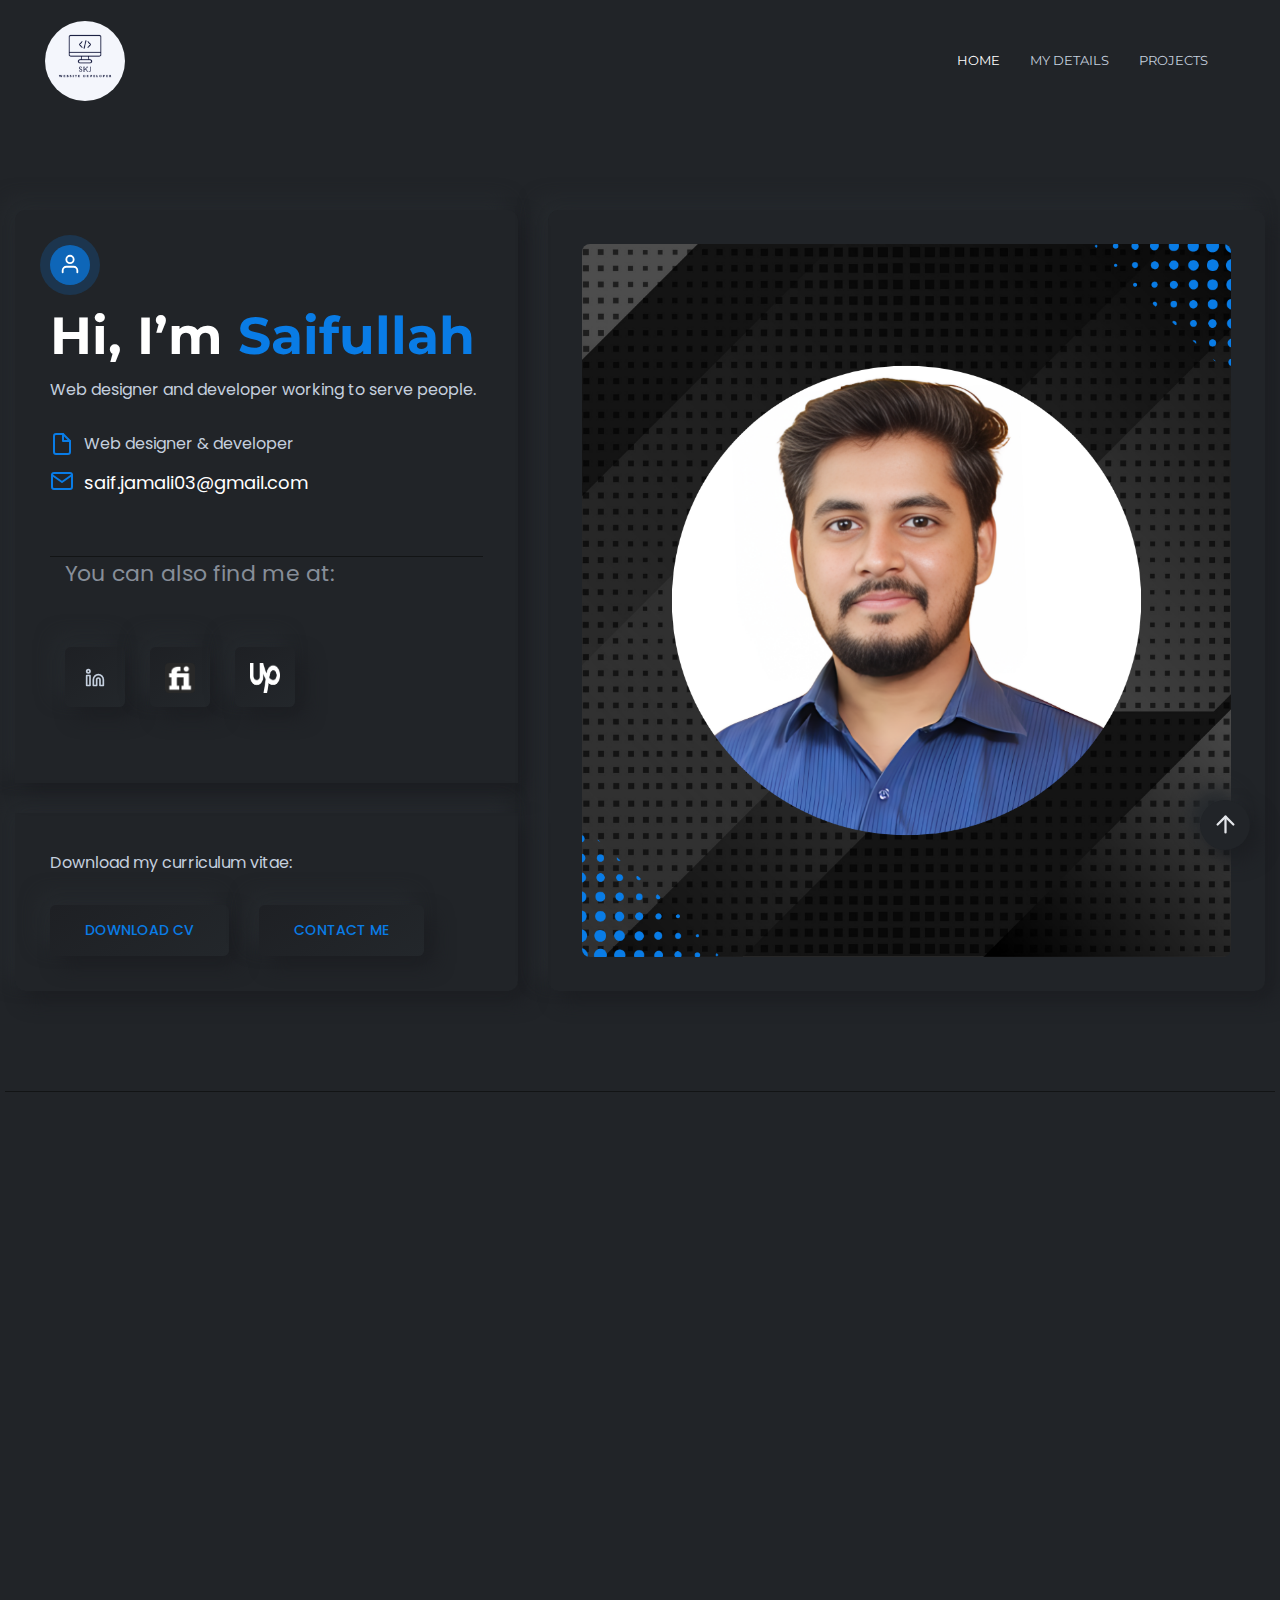
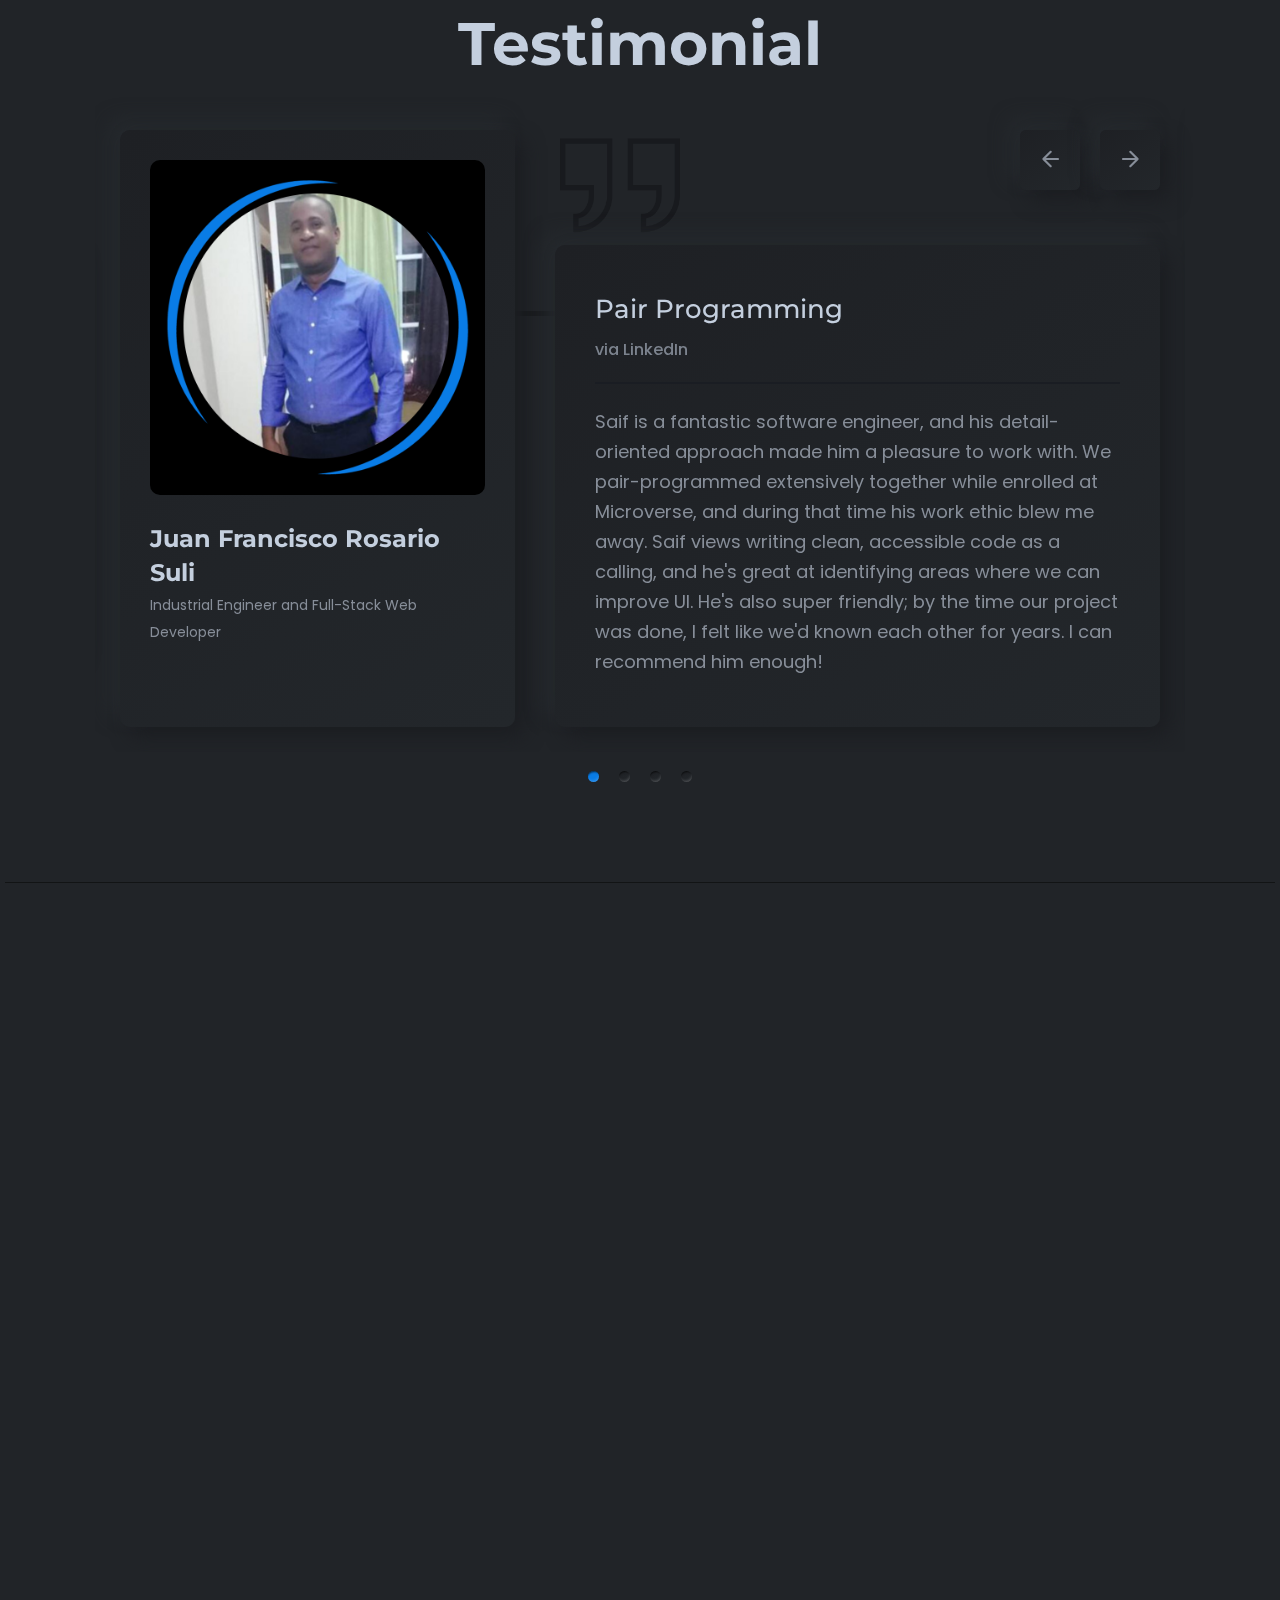
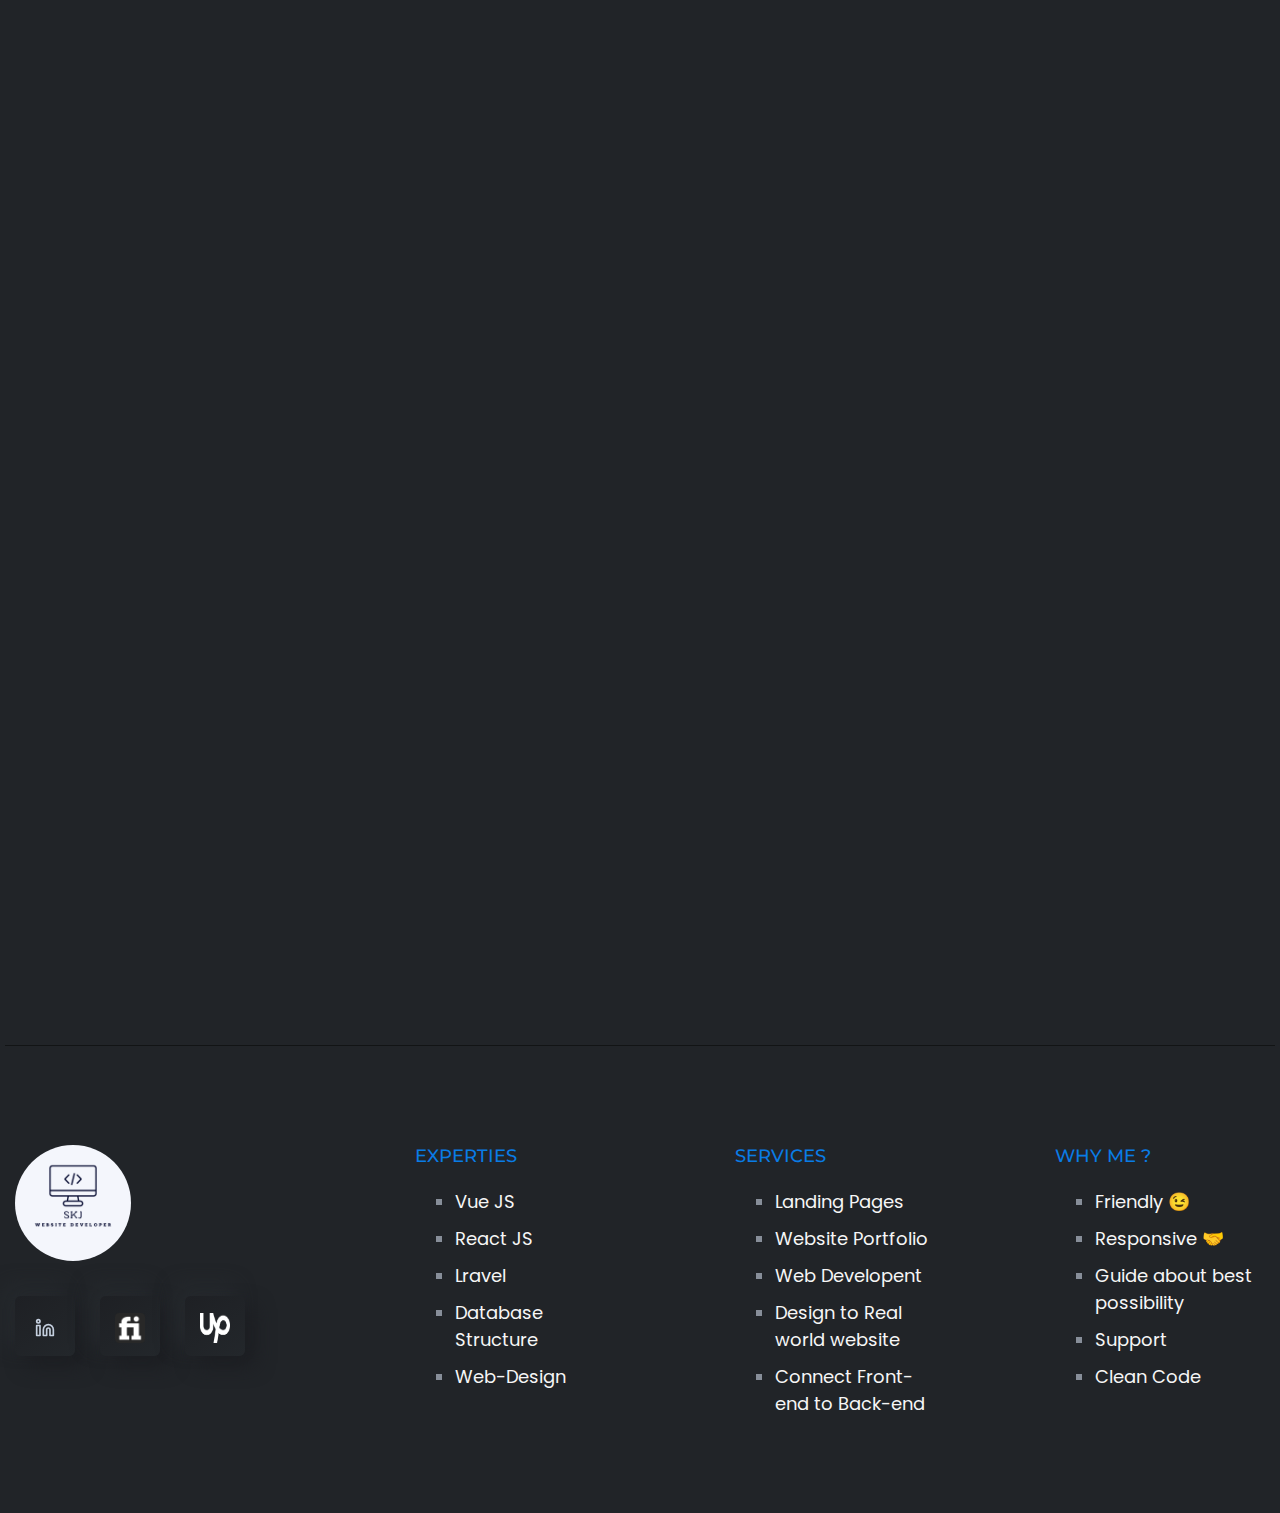
==== commit 485fea5a: "testimonial and certificate" ====
--- a/index.html
+++ b/index.html
@@ -692,6 +692,307 @@
                 </div>
             </div>
         </div>
+        <!-- Projects -->
+
+        <!-- Start Testimonia Area  -->
+            <div class="rn-testimonial-area rn-section-gap section-separator" id="testimonial">
+                <div class="container">
+                    <div class="row">
+                        <div class="col-lg-12">
+                            <div class="section-title text-center">
+                                <!-- <span class="subtitle">What Clients Say</span> -->
+                                <h2 class="title">Testimonial</h2>
+                            </div>
+                        </div>
+                    </div>
+                    <div class="row">
+                        <div class="col-lg-12">
+                            <div class="testimonial-activation testimonial-pb mb--30">
+                                <!-- Start Single testiminail -->
+                                <div class="testimonial mt--50 mt_md--40 mt_sm--40">
+                                    <div class="inner">
+                                        <div class="card-info">
+                                            <div class="card-thumbnail">
+                                                <img src="assets/images/testimonial/1.png" alt="Testimonial-image">
+                                            </div>
+                                            <div class="card-content">
+                                                <h3 class="title">Juan Francisco Rosario Suli</h3>
+                                                <span class="designation">Industrial Engineer and Full-Stack Web Developer</span>
+                                            </div>
+                                        </div>
+                                        <div class="card-description">
+                                            <div class="title-area">
+                                                <div class="title-info">
+                                                    <h3 class="title">Pair Programming</h3>
+                                                    <span class="date">via LinkedIn</span>
+                                                </div>
+                                            </div>
+                                            <div class="seperator"></div>
+                                            <p class="discription">
+                                                Saif is a fantastic software engineer, and his detail-oriented approach made him a pleasure to work with. 
+                                                We pair-programmed extensively together while enrolled at Microverse, and during that time his work ethic blew me away. 
+                                                Saif views writing clean, accessible code as a calling, and he's great at identifying areas where we can improve UI. 
+                                                He's also super friendly; by the time our project was done, I felt like we'd known each other for years. 
+                                                I can recommend him enough!
+                                            </p>
+                                        </div>
+                                    </div>
+                                </div>
+                                <!--End Single testiminail -->
+
+                                <!-- Start Single testiminail -->
+                                <div class="testimonial mt--50 mt_md--40 mt_sm--40">
+                                    <div class="inner">
+                                        <div class="card-info">
+                                            <div class="card-thumbnail">
+                                                <img src="assets/images/testimonial/2.png" alt="Testimonial-image">
+                                            </div>
+                                            <div class="card-content">
+                                                <h3 class="title">Arturo Hermida</h3>
+                                                <span class="designation">Full-Stack Web Developer | JavaScript | .Net MVC | React | Redux.</span>
+                                            </div>
+                                        </div>
+                                        <div class="card-description">
+                                            <div class="title-area">
+                                                <div class="title-info">
+                                                    <h3 class="title">Pair Programming</h3>
+                                                    <span class="date">via LinkedIn</span>
+                                                </div>
+                                            </div>
+                                            <div class="seperator"></div>
+                                            <p class="discription">
+                                                I have had the privilege of working with Saifullah on several occasions during our morning session pair-programming activities 
+                                                at microverse. Saifullah is very proactive, result-oriented, responsible, and technically a sound teammate. 
+                                                He is always ready to put all his energy and time to get the task done with the exceptional skill 
+                                                of starting and completing his projects early. He will definitely be a great asset to any company. 
+                                                I strongly recommend him.
+                                            </p>
+                                        </div>
+                                    </div>
+                                </div>
+                                <!--End Single testiminail -->
+
+                                <!-- Start Single testiminail -->
+                                <div class="testimonial mt--50 mt_md--40 mt_sm--40">
+                                    <div class="inner">
+                                        <div class="card-info">
+                                            <div class="card-thumbnail">
+                                                <img src="assets/images/testimonial/3.png" alt="Testimonial-image">
+                                            </div>
+                                            <div class="card-content">
+                                                <h3 class="title">Alexander (Santiago) Cárdenas</h3>
+                                                <span class="designation">Full-stack Developer | Telecommunications Engineer</span>
+                                            </div>
+                                        </div>
+                                        <div class="card-description">
+                                            <div class="title-area">
+                                                <div class="title-info">
+                                                    <h3 class="title">Pair Programming</h3>
+                                                    <span class="date">via LinkedIn</span>
+                                                </div>
+                                                <!-- <div class="rating">
+                                                    <img src="assets/images/icons/rating.png" alt="rating-image">
+                                                    <img src="assets/images/icons/rating.png" alt="rating-image">
+                                                    <img src="assets/images/icons/rating.png" alt="rating-image">
+                                                    <img src="assets/images/icons/rating.png" alt="rating-image">
+                                                    <img src="assets/images/icons/rating.png" alt="rating-image">
+                                                </div> -->
+                                            </div>
+                                            <div class="seperator"></div>
+                                            <p class="discription">
+                                                I personally recommend Saifullah to any team looking for an excellent Software Developer.
+
+                                                Saifullah is a software developer that understands the goals of projects, codes, and concepts applied to find efficient solutions. I had the opportunity to work with him on different projects and I have to say that he is a really professional, responsible, and dedicated person. 
+                                                
+                                                I can definitely say that Saifullah is the best option if you search for a trustworthy and skilled developer.
+                                            </p>
+                                        </div>
+                                    </div>
+                                </div>
+                                <!--End Single testiminail -->
+
+                                <!-- Start Single testiminail -->
+                                <div class="testimonial mt--50 mt_md--40 mt_sm--40">
+                                    <div class="inner">
+                                        <div class="card-info">
+                                            <div class="card-thumbnail">
+                                                <img src="assets/images/testimonial/4.png" alt="Testimonial-image">
+                                            </div>
+                                            <div class="card-content">
+                                                <h3 class="title">Alejandro Puente Farías</h3>
+                                                <span class="designation">Full-Stack Web Developer | Ruby on Rails | React & Redux </span>
+                                            </div>
+                                        </div>
+                                        <div class="card-description">
+                                            <div class="title-area">
+                                                <div class="title-info">
+                                                    <h3 class="title">Pair Programming</h3>
+                                                    <span class="date">vie LinkedIn</span>
+                                                </div>
+                                                <!-- <div class="rating">
+                                                    <img src="assets/images/icons/rating.png" alt="rating-image">
+                                                    <img src="assets/images/icons/rating.png" alt="rating-image">
+                                                    <img src="assets/images/icons/rating.png" alt="rating-image">
+                                                    <img src="assets/images/icons/rating.png" alt="rating-image">
+                                                    <img src="assets/images/icons/rating.png" alt="rating-image">
+                                                </div> -->
+                                            </div>
+                                            <div class="seperator"></div>
+                                            <p class="discription">
+                                                We worked together for a few weeks on different projects, 
+                                                and he's very professional and smart. 
+                                                Has a mind for innovation and an eye for solving complex issues.
+                                            </p>
+                                        </div>
+                                    </div>
+                                </div>
+                                <!--End Single testiminail -->
+                            </div>
+                        </div>
+                    </div>
+                </div>
+            </div>
+        <!-- End Testimonia Area  -->
+
+        <!-- Start Experience area -->
+        <div id="experiences" class="rn-experience-area section-separator rn-section-gap">
+            <div class="container">
+                <div class="row">
+                    <div class="col-lg-12">
+                        <div data-aos="fade-up" data-aos-duration="500" data-aos-delay="100" data-aos-once="true" class="section-title text-center">
+                            <h2 class="title">Professional Certification</h2>
+                        </div>
+                    </div>
+                </div>
+                <div class="row mt--10">
+                    <div class="col-12 mt_experience">
+
+                        <!-- single skills -->
+                        <div data-aos="fade-up" data-aos-duration="500" data-aos-delay="100" data-aos-once="true" class="experience-style-two">
+                            <div class="experience-left">
+                                <div class="experience-image">
+                                    <img src="assets/images/Certificate/HTML CSS.png" alt="Personal Portfolio">
+                                </div>
+                                <div class="experience-center">
+                                    <span class="date">Microverse</span>
+                                    <h4 class="experience-title">
+                                        Certification of HTML / CSS
+                                    </h4>
+                                    <h6 class="subtitle">
+                                        Learnt with the group of different people of the world 
+                                    </h6>
+                                    <!-- <p class="disc">Reinvetning the way you create websites</p> -->
+                                </div>
+                            </div>
+                            <div class="experience-right">
+                                <div class="experience-footer">
+                                    <a class="rn-btn" href="https://www.credential.net/16da5c7e-1d5a-4eb6-8519-e2db7f9accd7#gs.2ol5iw"><span>CREDENTIALS</span></a>
+                                </div>
+                            </div>
+                        </div>
+                        <!-- single skills -->
+
+                        <!-- single skills -->
+                        <div data-aos="fade-up" data-aos-duration="500" data-aos-delay="200" data-aos-once="true" class="experience-style-two">
+                            <div class="experience-left">
+                                <div class="experience-image">
+                                    <img src="assets/images/Certificate/JAVASCRIPT.png" alt="Personal Portfolio">
+                                </div>
+                                <div class="experience-center">
+                                    <span class="date">Microverse</span>
+                                    <h4 class="experience-title">
+                                        Certification of JAVASCRIPT
+                                    </h4>
+                                    <h6 class="subtitle">
+                                        Learnt with the group of different people of the world
+                                    </h6>
+                                    <!-- <p class="disc">Reinvetning the way you create websites</p> -->
+                                </div>
+                            </div>
+                            <div class="experience-right">
+                                <div class="experience-footer">
+                                    <a class="rn-btn" href="https://www.credential.net/6e89bfaf-6d9c-43a9-a15a-78f23c1ffd4f#gs.2ol8vp"><span>CREDENTIALS</span></a>
+                                </div>
+                            </div>
+                        </div>
+                        <!-- single skills -->
+
+                        <!-- single skills -->
+                        <div data-aos="fade-up" data-aos-duration="500" data-aos-delay="300" data-aos-once="true" class="experience-style-two">
+                            <div class="experience-left">
+                                <div class="experience-image">
+                                    <img src="assets/images/Certificate/REACT REDUX.png" alt="Personal Portfolio">
+                                </div>
+                                <div class="experience-center">
+                                    <span class="date">Microverse</span>
+                                    <h4 class="experience-title">
+                                        Certification of REACT / REDUX
+                                    </h4>
+                                    <h6 class="subtitle">
+                                        Learnt with the group of different people of the world 
+                                    </h6>
+                                    <!-- <p class="disc">Reinvetning the way you create websites</p> -->
+                                </div>
+                            </div>
+                            <div class="experience-right">
+                                <div class="experience-footer">
+                                    <a class="rn-btn" href="https://www.credential.net/957cbb8d-c54e-43f8-8446-94c227ae0356#gs.2olarm"><span>CREDENTIALS</span></a>
+                                </div>
+                            </div>
+                        </div>
+
+                        <div data-aos="fade-up" data-aos-duration="500" data-aos-delay="300" data-aos-once="true" class="experience-style-two">
+                            <div class="experience-left">
+                                <div class="experience-image">
+                                    <img src="assets/images/Certificate/RUBY.png" alt="Personal Portfolio">
+                                </div>
+                                <div class="experience-center">
+                                    <span class="date">Microverse</span>
+                                    <h4 class="experience-title">
+                                        Certification of RUBY / DATABASES
+                                    </h4>
+                                    <h6 class="subtitle">
+                                        Learnt with the group of different people of the world 
+                                    </h6>
+                                    <!-- <p class="disc">Reinvetning the way you create websites</p> -->
+                                </div>
+                            </div>
+                            <div class="experience-right">
+                                <div class="experience-footer">
+                                    <a class="rn-btn" href="https://www.credential.net/848a939e-e0e3-4e1d-b014-ef8be3245144#gs.2olcus"><span>CREDENTIALS</span></a>
+                                </div>
+                            </div>
+                        </div>
+
+                        <div data-aos="fade-up" data-aos-duration="500" data-aos-delay="300" data-aos-once="true" class="experience-style-two">
+                            <div class="experience-left">
+                                <div class="experience-image">
+                                    <img src="assets/images/Certificate/ror.png" alt="Personal Portfolio">
+                                </div>
+                                <div class="experience-center">
+                                    <span class="date">Microverse</span>
+                                    <h4 class="experience-title">
+                                        Certification of RUBY on RAILS
+                                    </h4>
+                                    <h6 class="subtitle">
+                                        Learnt with the group of different people of the world 
+                                    </h6>
+                                    <!-- <p class="disc">Reinvetning the way you create websites</p> -->
+                                </div>
+                            </div>
+                            <div class="experience-right">
+                                <div class="experience-footer">
+                                    <a class="rn-btn" href="https://www.credential.net/be449ad2-7616-4564-84f4-906934bdaaa7#gs.2olfdk"><span>CREDENTIALS</span></a>
+                                </div>
+                            </div>
+                        </div>
+                        <!-- single skills -->
+
+                    </div>
+                </div>
+            </div>
+        </div>
+        <!-- End Experience area -->
 
 
         <!-- Modal Portfolio Body area Start -->
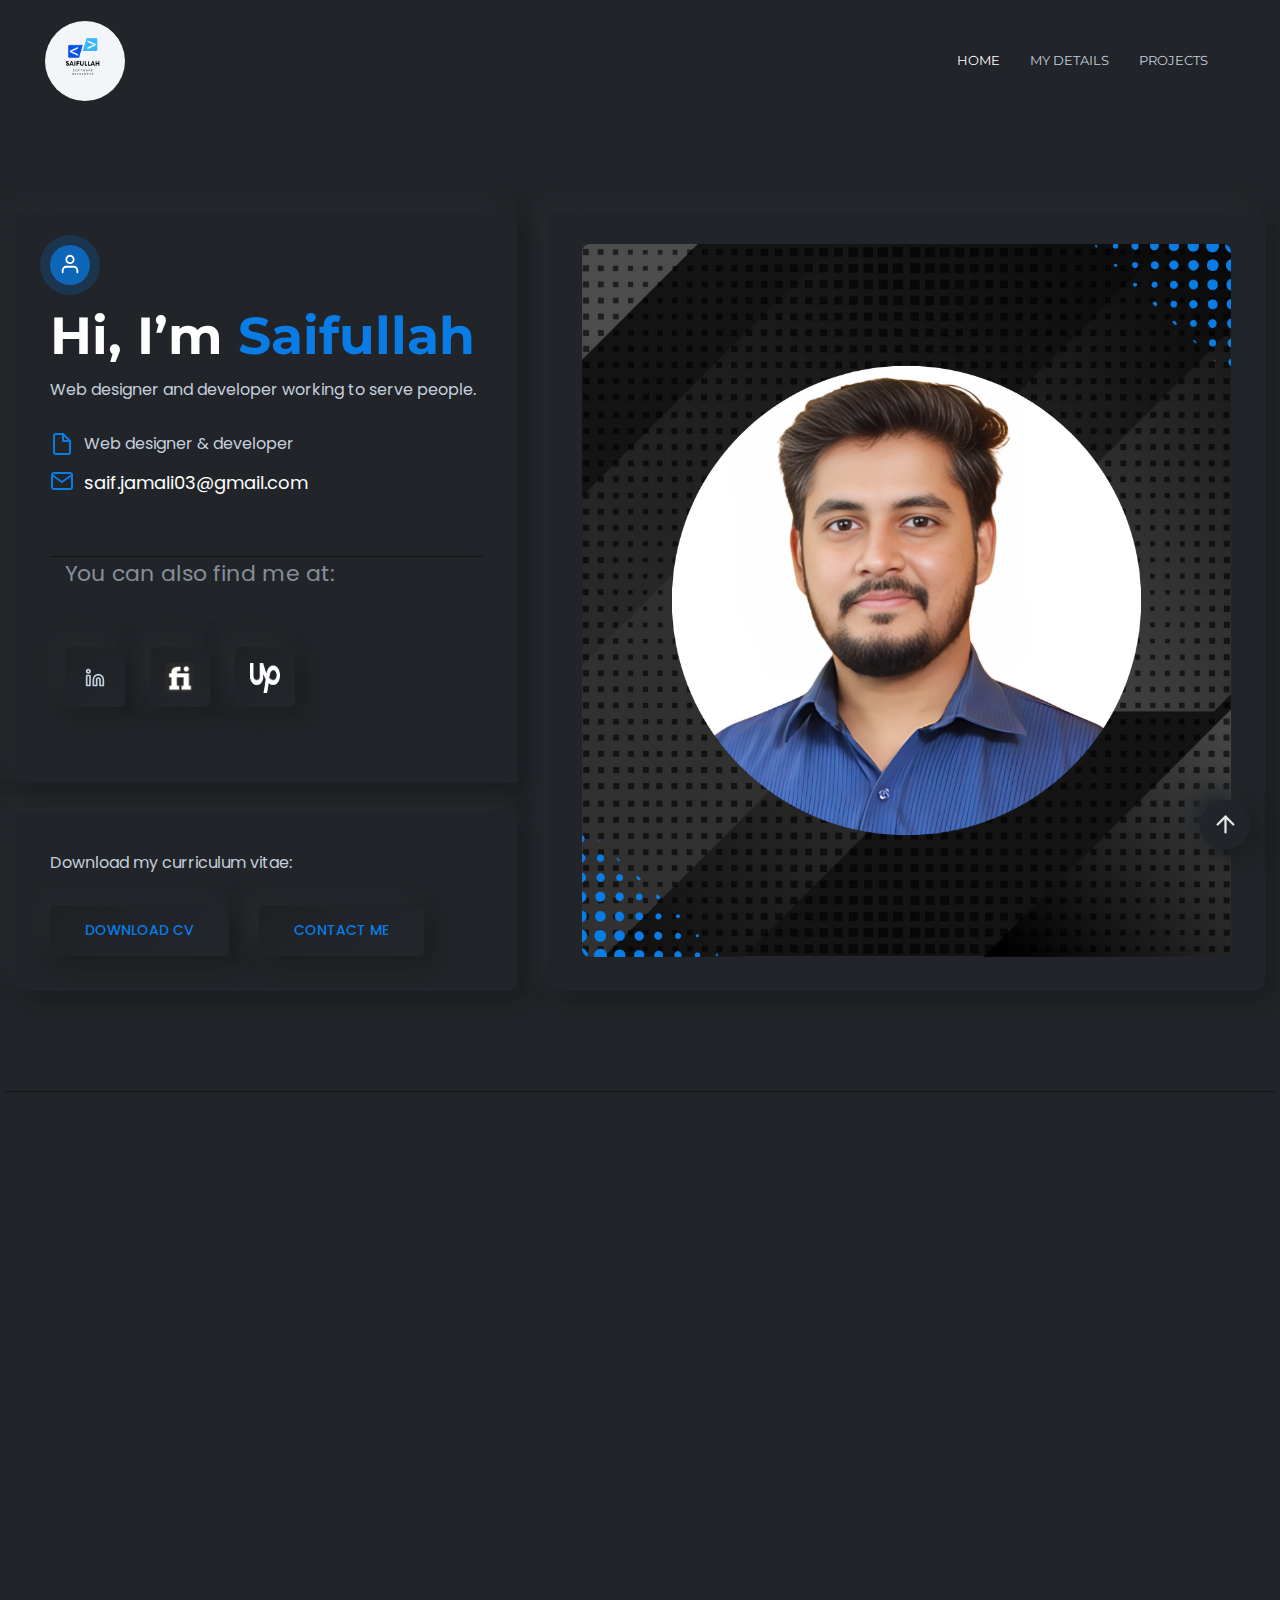
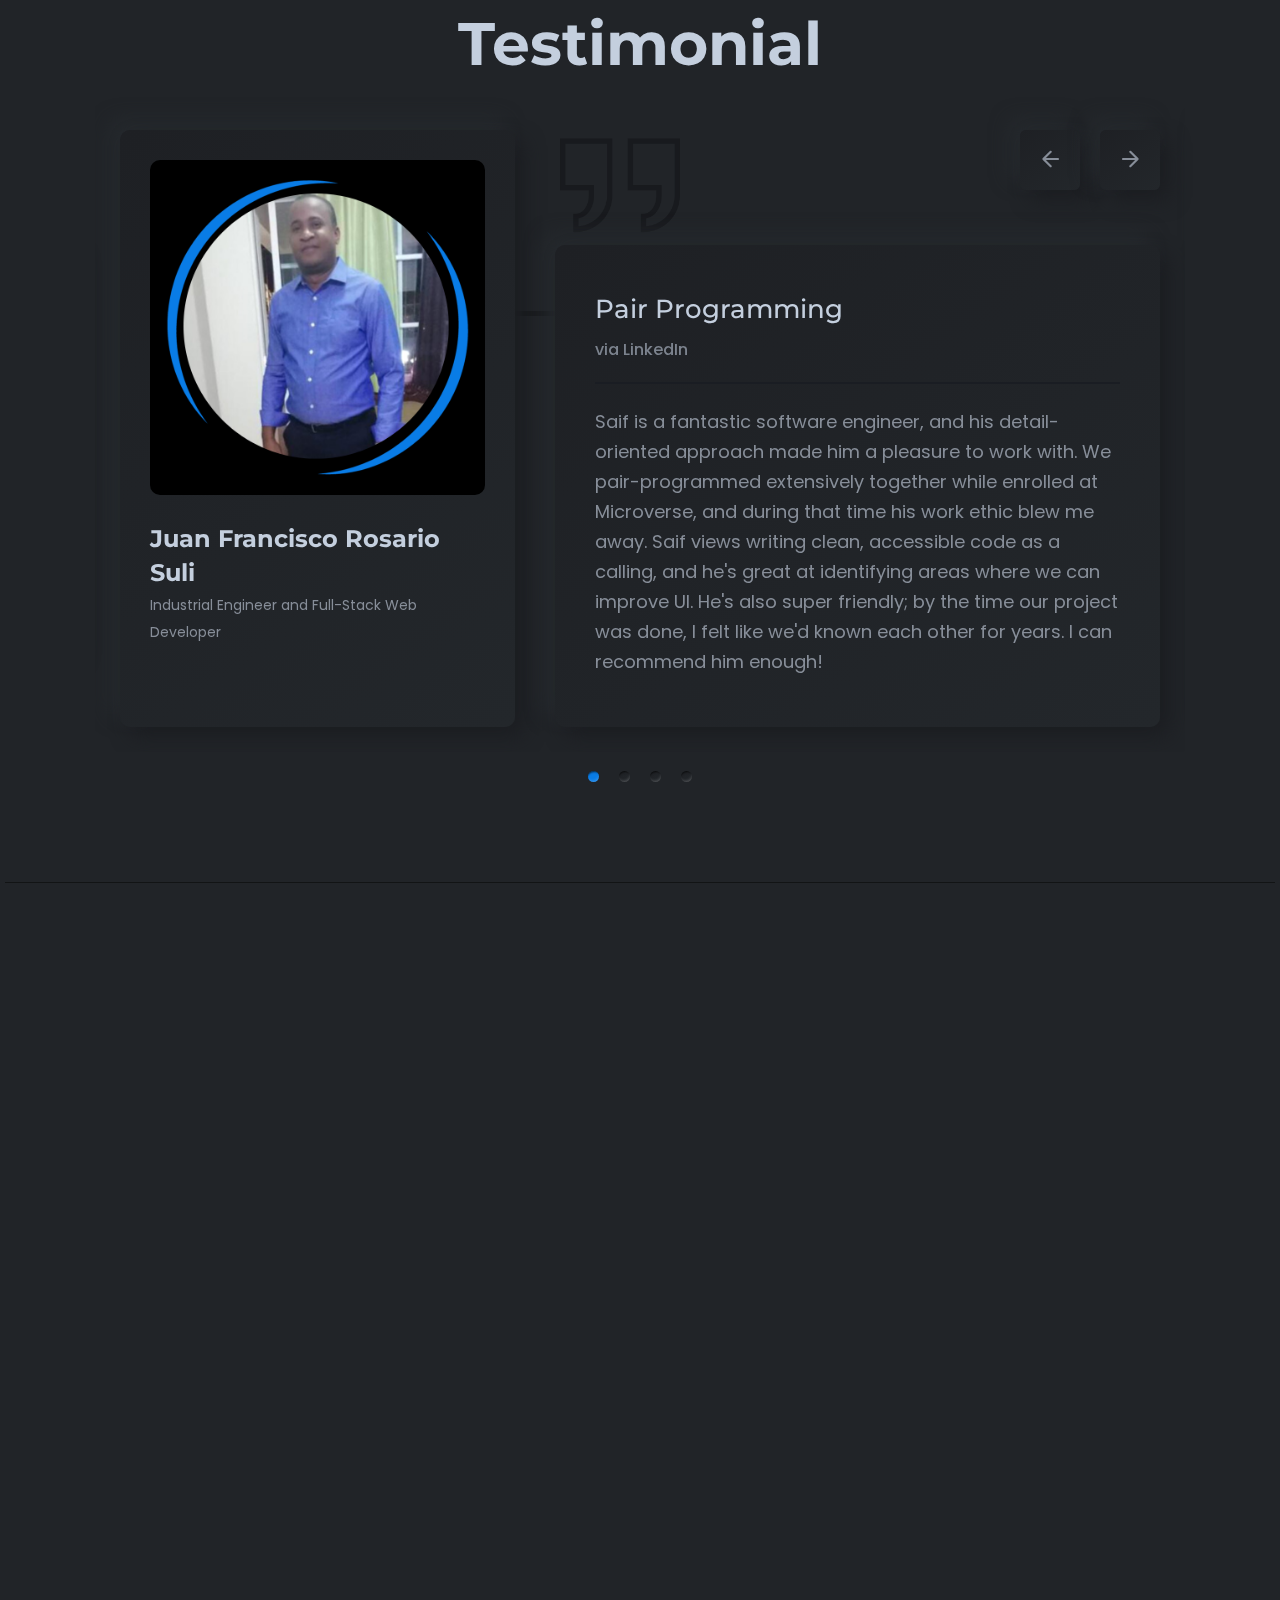
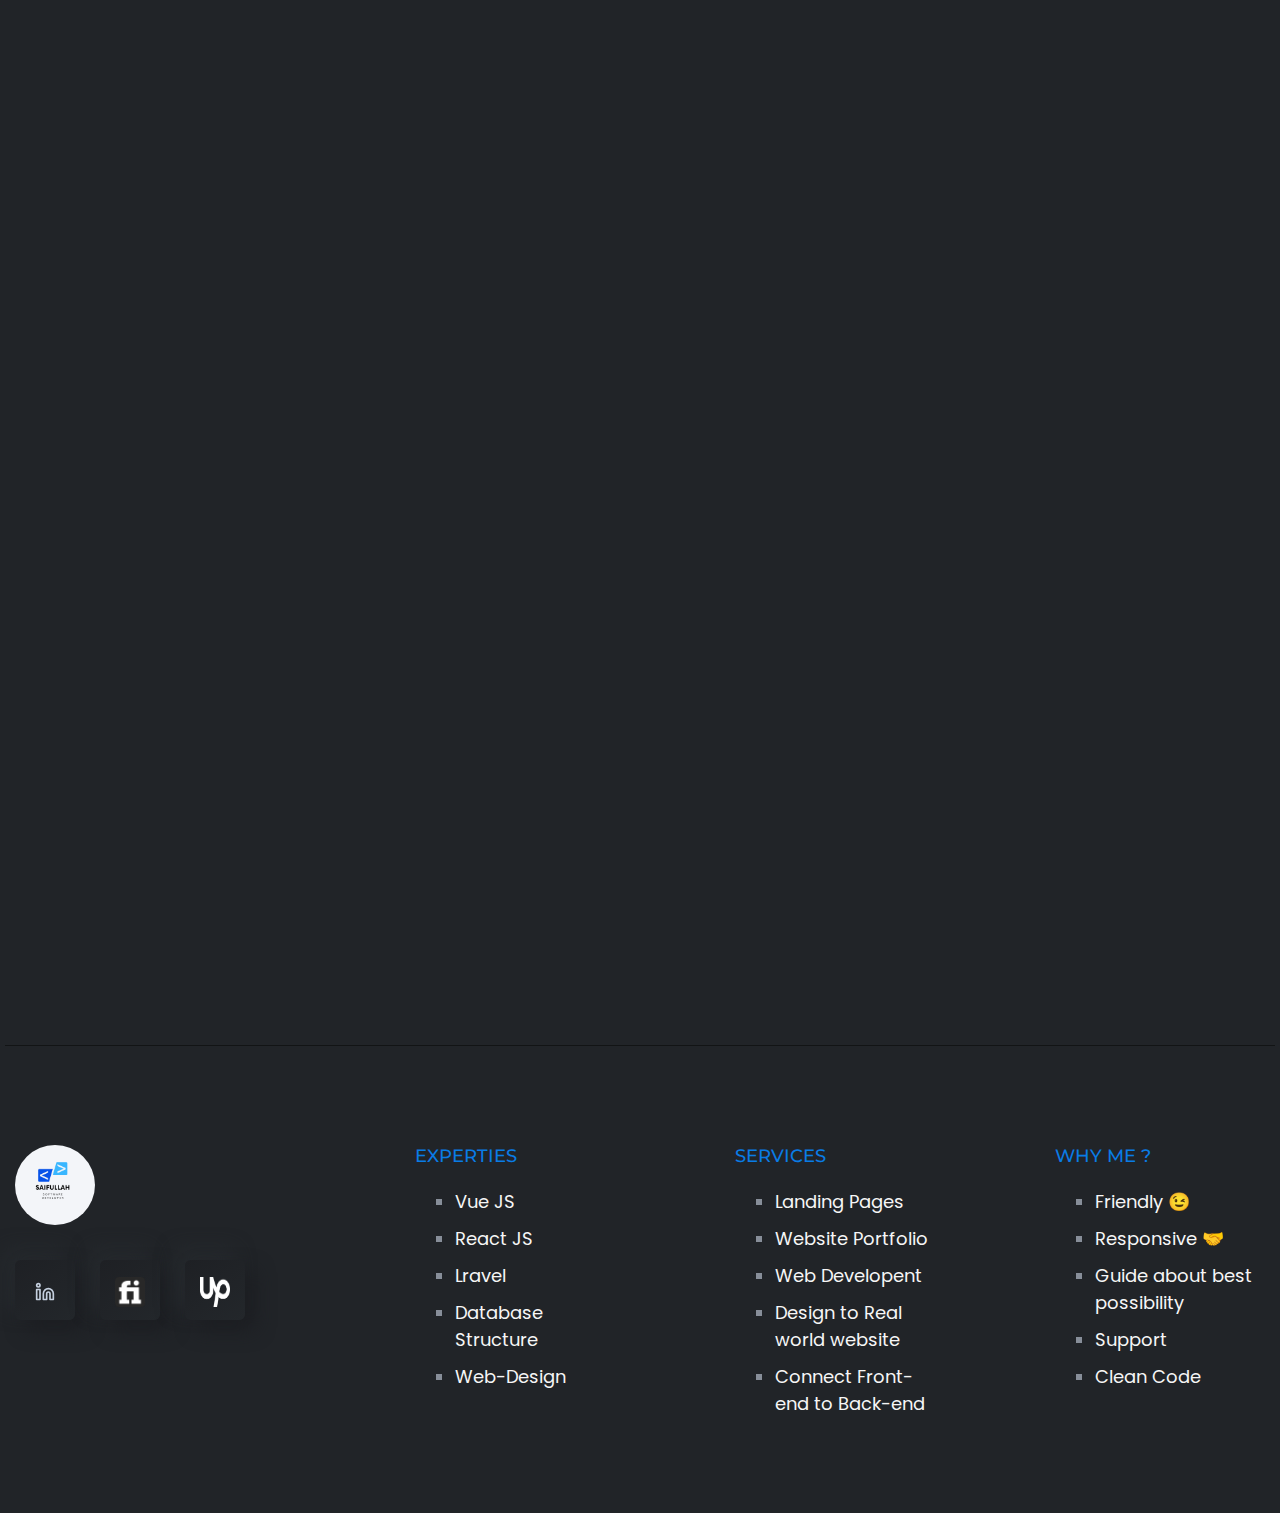
==== commit 523de5b0: "update logo" ====
--- a/index.html
+++ b/index.html
@@ -10,7 +10,7 @@
     <meta name="description" content="">
     <meta name="viewport" content="width=device-width, initial-scale=1, shrink-to-fit=no">
     <!-- Favicon -->
-    <link rel="shortcut icon" href="assets/images/portfolio-logo.png">
+    <link rel="shortcut icon" href="assets/images/logo-for-portfolio.png">
     <!-- CSS 
     ============================================ -->
     <link rel="stylesheet" href="assets/css/vendor/bootstrap.min.css">
@@ -33,7 +33,7 @@
                 <div class="header-left">
                     <div class="logo">
                         <a href="#">
-                            <img style="border-radius: 100%; width: 80px; " src="assets/images/portfolio-logo.png" alt="logo-image">
+                            <img class="my-portfolio-logo" src="assets/images/logo-for-portfolio.png" alt="logo-image">
                         </a>
                     </div>
                 </div>
@@ -79,7 +79,7 @@
             <div class="menu-top">
                 <div class="menu-header">
                     <a class="logo" href="index-2.html">
-                        <img style="border-radius:100%; width:30%;" src="assets/images/portfolio-logo.png" alt="logo-image">
+                        <img class="my-portfolio-logo" src="assets/images/logo-for-portfolio.png" alt="logo-image">
                     </a>
                     <div class="close-button">
                         <button class="close-menu-activation close"><i data-feather="x"></i></button>
@@ -188,8 +188,8 @@
                                         <div class="user-info-bottom">
                                             <span>Download my curriculum vitae: </span>
                                             <div class="button-wrapper d-flex">
-                                                <a class="rn-btn mr--30" href="#contacts"><span>DOWNLOAD CV</span></a>
-                                                <a class="rn-btn" href="#contacts"><span>CONTACT ME</span></a>
+                                                <a class="rn-btn mr--30" href="./assets//Saifullah-resume.pdf" download="saifullah.pdf"><span>DOWNLOAD CV</span></a>
+                                                <a class="rn-btn" href="mailto:saif.jamali03@gmail.com"><span>CONTACT ME</span></a>
                                             </div>
                                         </div>
                                     </div>
@@ -1014,7 +1014,7 @@
                 <div class="row">
                     <div class="col-xl-3 col-12 col-lg-3 col-md-6 col-sm-6 col-12">
                         <div class="logo-thumbnail">
-                            <a href="#"><img style="border-radius:100%; width:40%;" src="assets/images/portfolio-logo.png" alt="logo-image"></a>
+                            <a href="#"><img class="my-portfolio-logo" src="assets/images/logo-for-portfolio.png" alt="logo-image"></a>
                         </div>
                         <div class="social-icone-wrapper">
                             <ul class="social-share d-flex liststyle">
--- a/assets/css/style.css
+++ b/assets/css/style.css
@@ -242,6 +242,11 @@
 
 .bg-color-tertiary a {
   color: #6c7279; }
+
+.my-portfolio-logo {
+  border-radius: 100%; 
+  width: 80px;
+}
 
 @media only screen and (min-width: 768px) and (max-width: 991px) {
   h1,
@@ -8077,7 +8082,7 @@
     transition: 0.3s; }
     @media only screen and (max-width: 767px) {
       .logo a img {
-        max-height: 54px; } }
+        max-width: 80% ; } }
 
 @media only screen and (max-width: 1199px) {
   .rn-header .header-wrapper.menu-open #sideNav {
